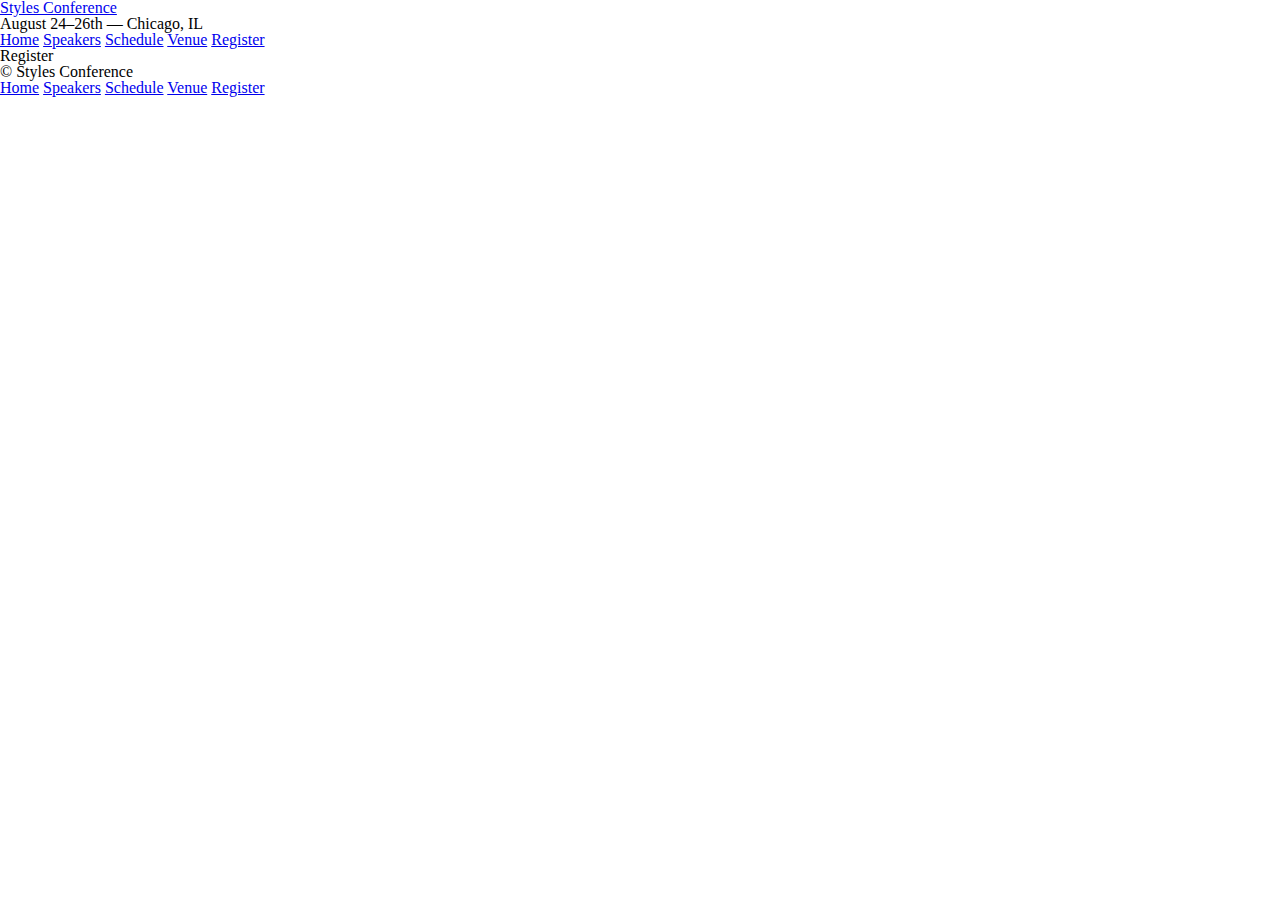
==== register.html @ d5376dff "Added multiple websites" ====
<!DOCTYPE html>
<html lang="en">
  <head>
    <meta charset=""utf-8">
    <title>Styles Conference</title>
    <link rel="stylesheet" href="assets/stylesheets/main.css" />
  </head>
  <body>
    <header>
      <h1><a href="index.html">Styles Conference</a></h1>
      <h3>August 24&ndash;26th &mdash; Chicago, IL</h3>
      <nav>
        <a href="index.html">Home</a>
        <a href="speakers.html">Speakers</a>
        <a href="schedule.html">Schedule</a>
        <a href="venue.html">Venue</a>
        <a href="register.html">Register</a>
      </nav>
    </header>

    <h1>Register</h1>

    <footer>
      <small>&copy; Styles Conference</small>
      <nav>
        <a href="index.html">Home</a>
        <a href="speakers.html">Speakers</a>
        <a href="schedule.html">Schedule</a>
        <a href="venue.html">Venue</a>
        <a href="register.html">Register</a>
      </nav>
    </footer>
  </body>
</html>
---- assets/stylesheets/main.css ----
/* http://meyerweb.com/eric/tools/css/reset/ 
   v2.0 | 20110126
   License: none (public domain)
*/

html,
body,
div,
span,
applet,
object,
iframe,
h1,
h2,
h3,
h4,
h5,
h6,
p,
blockquote,
pre,
a,
abbr,
acronym,
address,
big,
cite,
code,
del,
dfn,
em,
img,
ins,
kbd,
q,
s,
samp,
small,
strike,
strong,
sub,
sup,
tt,
var,
b,
u,
i,
center,
dl,
dt,
dd,
ol,
ul,
li,
fieldset,
form,
label,
legend,
table,
caption,
tbody,
tfoot,
thead,
tr,
th,
td,
article,
aside,
canvas,
details,
embed,
figure,
figcaption,
footer,
header,
hgroup,
menu,
nav,
output,
ruby,
section,
summary,
time,
mark,
audio,
video {
  margin: 0;
  padding: 0;
  border: 0;
  font-size: 100%;
  font: inherit;
  vertical-align: baseline;
}
/* HTML5 display-role reset for older browsers */
article,
aside,
details,
figcaption,
figure,
footer,
header,
hgroup,
menu,
nav,
section {
  display: block;
}
body {
  line-height: 1;
}
ol,
ul {
  list-style: none;
}
blockquote,
q {
  quotes: none;
}
blockquote:before,
blockquote:after,
q:before,
q:after {
  content: "";
  content: none;
}
table {
  border-collapse: collapse;
  border-spacing: 0;
}
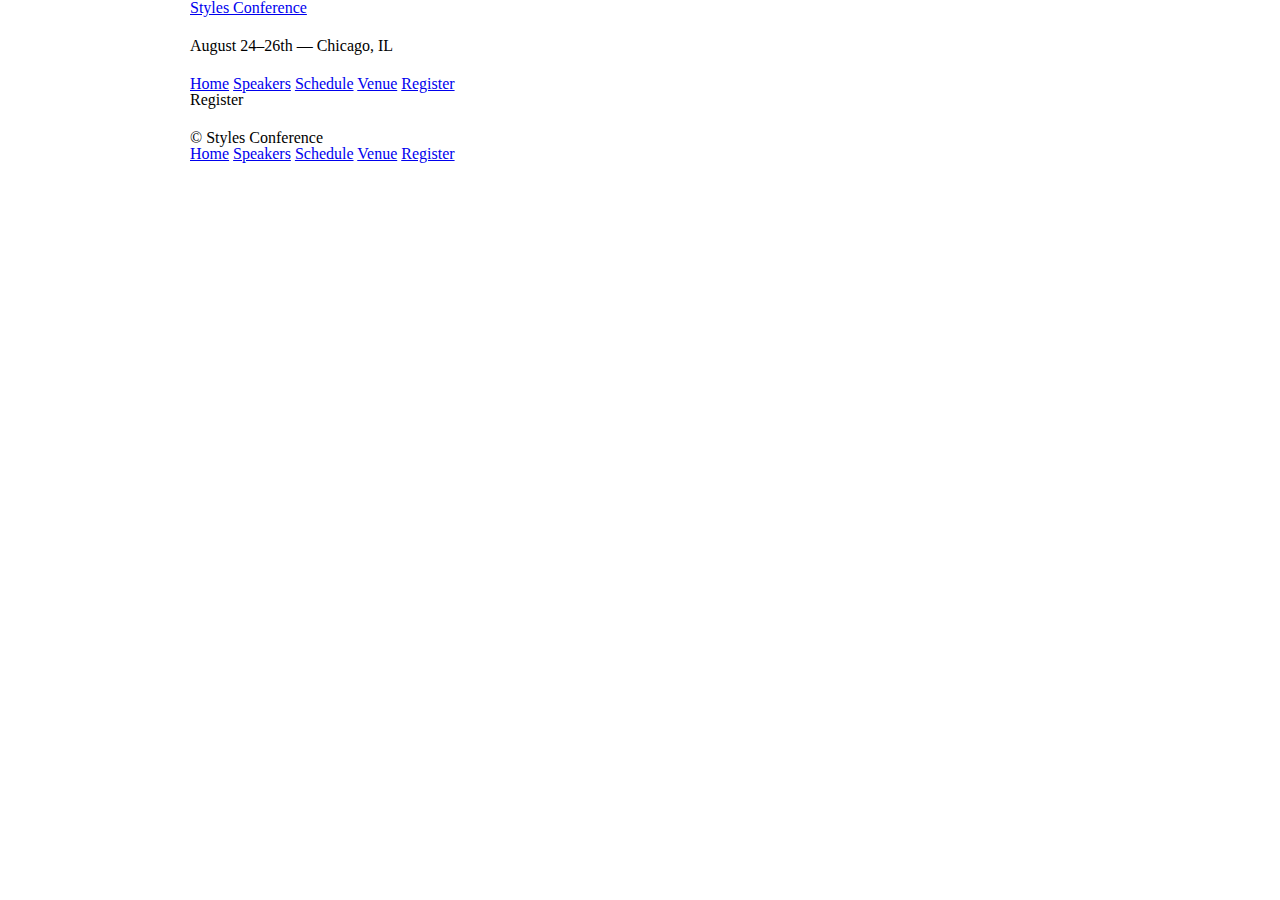
==== commit ec449a91: "Box model" ====
--- a/register.html
+++ b/register.html
@@ -6,7 +6,7 @@
     <link rel="stylesheet" href="assets/stylesheets/main.css" />
   </head>
   <body>
-    <header>
+    <header class="container">
       <h1><a href="index.html">Styles Conference</a></h1>
       <h3>August 24&ndash;26th &mdash; Chicago, IL</h3>
       <nav>
@@ -17,10 +17,10 @@
         <a href="register.html">Register</a>
       </nav>
     </header>
-
-    <h1>Register</h1>
-
-    <footer>
+    <section class="container">
+      <h1>Register</h1>
+    </section>
+    <footer class="container">
       <small>&copy; Styles Conference</small>
       <nav>
         <a href="index.html">Home</a>
--- a/assets/stylesheets/main.css
+++ b/assets/stylesheets/main.css
@@ -127,3 +127,59 @@
   border-collapse: collapse;
   border-spacing: 0;
 }
+/*
+  ========================================
+  Grid
+  ========================================
+*/
+
+*,
+*:before,
+*:after {
+  -webkit-box-sizing: border-box;
+  -moz-box-sizing: border-box;
+  box-sizing: border-box;
+}
+.container {
+  margin: 0 auto;
+  padding-left: 30px;
+  padding-right: 30px;
+  width: 960px;
+}
+/*
+  ========================================
+  Typography
+  ========================================
+*/
+
+h1,
+h3,
+h4,
+h5,
+p {
+  margin-bottom: 22px;
+}
+/*
+  ========================================
+  Buttons
+  ========================================
+*/
+
+.btn {
+  border-radius: 5px;
+  display: inline-block;
+  margin: 0;
+}
+.btn-alt {
+  border: 1px solid #dfe2e5;
+  padding: 10px 30px;
+}
+/*
+  ========================================
+  Home
+  ========================================
+*/
+
+.hero {
+  padding: 22px 80px 66px 80px;
+}
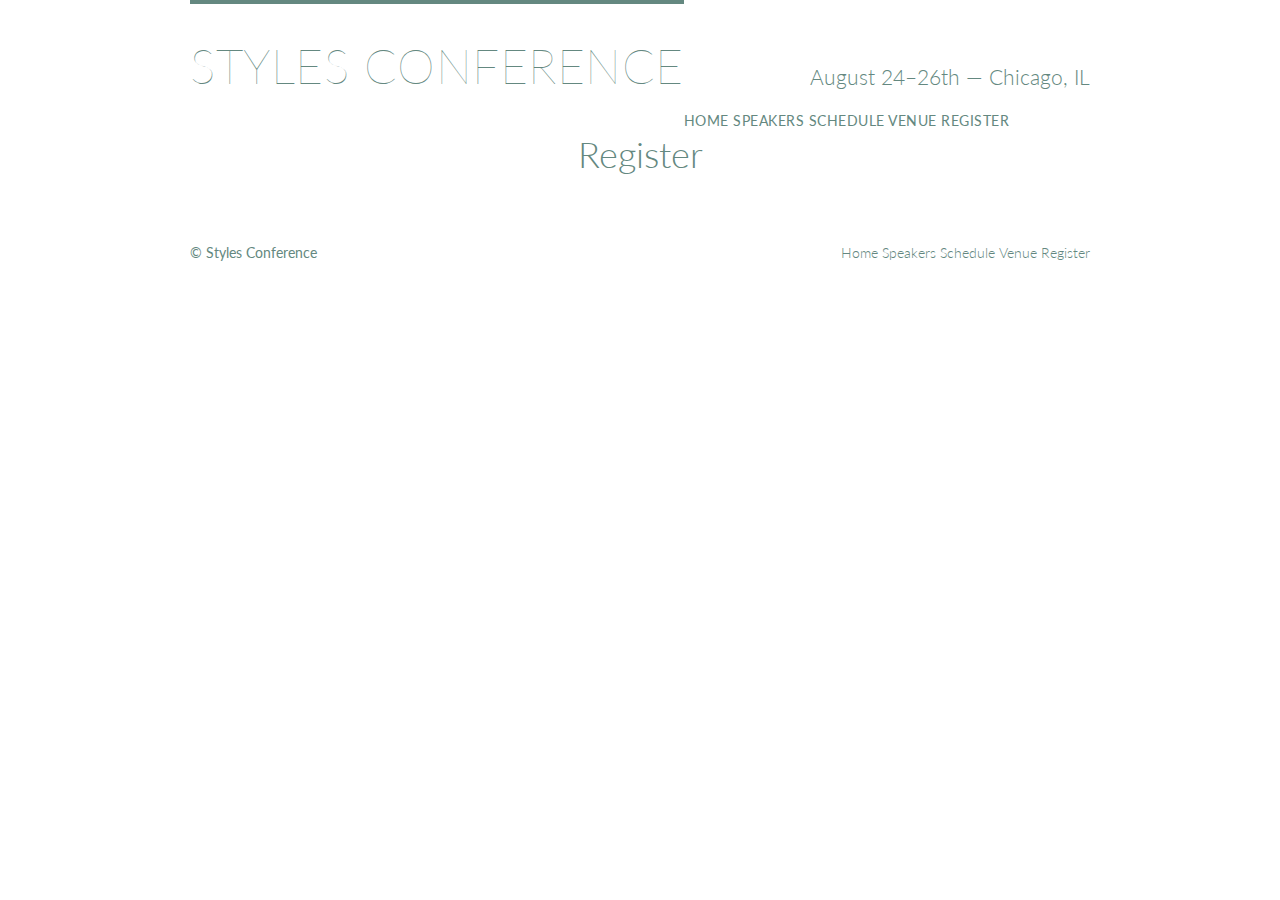
==== commit d8ded077: "Oct 19" ====
--- a/register.html
+++ b/register.html
@@ -4,12 +4,14 @@
     <meta charset=""utf-8">
     <title>Styles Conference</title>
     <link rel="stylesheet" href="assets/stylesheets/main.css" />
+    <link rel="stylesheet" 
+    href="http://fonts.googleapis.com/css?family=Lato:100,300,400">
   </head>
   <body>
-    <header class="container">
-      <h1><a href="index.html">Styles Conference</a></h1>
-      <h3>August 24&ndash;26th &mdash; Chicago, IL</h3>
-      <nav>
+    <header class="container group">
+      <h1 class="logo"><a href="index.html">Styles Conference</a></h1>
+      <h3 class="tagline">August 24&ndash;26th &mdash; Chicago, IL</h3>
+      <nav class="primary-nav">
         <a href="index.html">Home</a>
         <a href="speakers.html">Speakers</a>
         <a href="schedule.html">Schedule</a>
@@ -20,9 +22,9 @@
     <section class="container">
       <h1>Register</h1>
     </section>
-    <footer class="container">
+    <footer class="primary-footer container group">
       <small>&copy; Styles Conference</small>
-      <nav>
+      <nav class="nav">
         <a href="index.html">Home</a>
         <a href="speakers.html">Speakers</a>
         <a href="schedule.html">Schedule</a>
--- a/assets/stylesheets/main.css
+++ b/assets/stylesheets/main.css
@@ -1,4 +1,4 @@
-/* http://meyerweb.com/eric/tools/css/reset/ 
+/* http://meyerweb.com/eric/tools/css/reset/
    v2.0 | 20110126
    License: none (public domain)
 */
@@ -128,6 +128,56 @@
   border-spacing: 0;
 }
 /*
+custom Styles
+*/
+body {
+  color: #888;
+  font: 300 16px/22px "Lato", "Open Sans", "Helvetica Neue", Helvetica, Arial, Sans-serif;
+}
+h1, h2, h3, h4 {
+  color: #648880;
+}
+h1 {
+  font-size: 36px;
+  line-height: 44px;
+}
+h2{
+  font-size: 24px;
+  line-height:44px;
+}
+h3 {
+  font-size: 21px;
+}
+h4{
+  font-size: 18px;
+}
+h5 {
+  color: #a9b2b9;
+  font-size: 14px;
+  font-weight: 400;
+  text-transform: uppercase;
+}
+strong {
+  font-weight: 400;
+}
+cite, em{
+  font-style: italic;
+}
+/*
+links
+*/
+a {
+  color: #648880;
+  text-decoration: none;
+}
+a:hover {
+  color: #a9b2b9;
+}
+p a {
+  border-bottom: 1px solid #dfe2e5
+}
+
+/*
   ========================================
   Grid
   ========================================
@@ -140,12 +190,52 @@
   -moz-box-sizing: border-box;
   box-sizing: border-box;
 }
+.container,
+.grid {
+  margin: 0 auto;
+  width: 960px;
+}
 .container {
-  margin: 0 auto;
   padding-left: 30px;
   padding-right: 30px;
-  width: 960px;
-}
+}
+.grid,
+.col-1-3,
+.col-2-3 {
+  padding-left: 15px;
+  padding-right: 15px;
+}
+.col-1-3,
+.col-2-3 {
+  display: inline-block;
+  vertical-align: top;
+}
+.col-1-3 {
+  width: 33%;
+}
+.col-2-3 {
+  width: 66.66%;
+}
+
+/*
+  ========================================
+  Clearfix
+  ========================================
+*/
+
+.group:before,
+.group:after {
+  content: "";
+  display: table;
+}
+.group:after {
+  clear: both;
+}
+.group {
+  clear: both;
+  *zoom: 1;
+}
+
 /*
   ========================================
   Typography
@@ -157,8 +247,25 @@
 h4,
 h5,
 p {
+  text-align: center;
   margin-bottom: 22px;
-}
+  
+}
+.tagline {
+  margin: 66px 0 22px 0;
+  text-align: right;
+}
+.primary-nav {
+  font-size: 14px;
+  font-weight: 400;
+  letter-spacing: .5px;
+  text-transform: uppercase;
+}
+.teaser a:hover h3{
+  color: #a9b2b9;
+}
+
+
 /*
   ========================================
   Buttons
@@ -174,6 +281,41 @@
   border: 1px solid #dfe2e5;
   padding: 10px 30px;
 }
+
+/*
+  ========================================
+  Primary header
+  ========================================
+*/
+
+.logo {
+  border-top: 4px solid #648880;
+  float: left;
+  font-size: 48px;
+  line-height: 44px;
+  padding: 40px 0 22px 0;
+  text-transform: uppercase;
+  font-weight: 100;
+  letter-spacing: .5px;
+}
+
+/*
+  ========================================
+  Primary footer
+  ========================================
+*/
+
+.primary-footer {
+  color: #648880;
+  font-size: 14px;
+  padding-bottom: 44px;
+  padding-top: 44px;
+}
+.primary-footer small {
+  font-weight: 400;
+  float: left;
+}
+
 /*
   ========================================
   Home
@@ -181,5 +323,19 @@
 */
 
 .hero {
+  line-height: 44px;
   padding: 22px 80px 66px 80px;
-}
+  text-align: center;
+}
+.hero h2 {
+  font-size: 36px;
+}
+.hero p {
+  font-size: 24px;
+}
+/*
+nav
+*/
+.nav {
+  text-align: right;
+}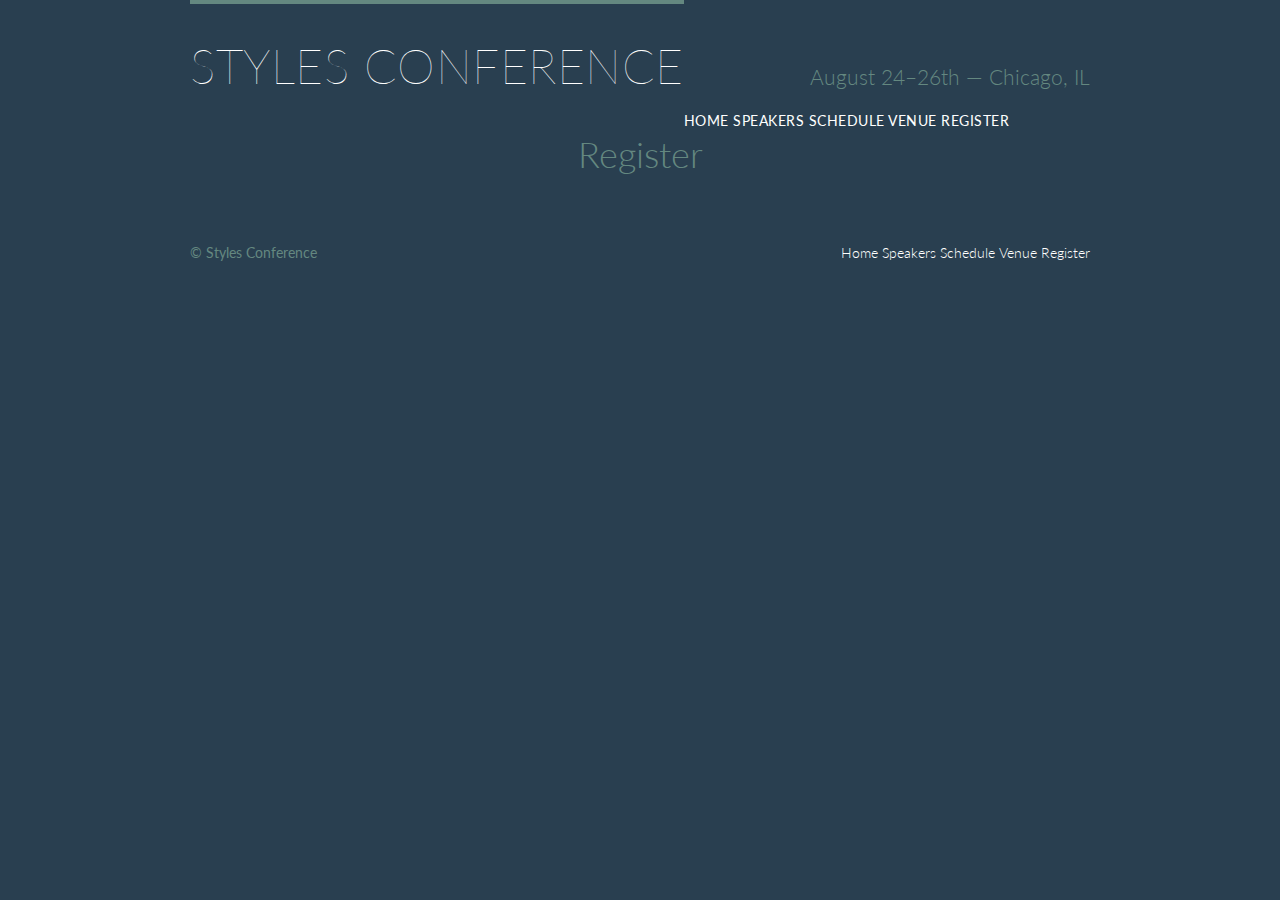
==== commit c5155517: "OCt 31st" ====
--- a/register.html
+++ b/register.html
@@ -8,7 +8,7 @@
     href="http://fonts.googleapis.com/css?family=Lato:100,300,400">
   </head>
   <body>
-    <header class="container group">
+    <header class="primary-header container group">
       <h1 class="logo"><a href="index.html">Styles Conference</a></h1>
       <h3 class="tagline">August 24&ndash;26th &mdash; Chicago, IL</h3>
       <nav class="primary-nav">
--- a/assets/stylesheets/main.css
+++ b/assets/stylesheets/main.css
@@ -131,6 +131,7 @@
 custom Styles
 */
 body {
+  background: #293f50;
   color: #888;
   font: 300 16px/22px "Lato", "Open Sans", "Helvetica Neue", Helvetica, Arial, Sans-serif;
 }
@@ -176,7 +177,14 @@
 p a {
   border-bottom: 1px solid #dfe2e5
 }
-
+.primary-header a,
+.primary-footer a{
+  color: #fff;
+}
+.primary-header a:hover,
+.primary-footer a:hover {
+  color: #648880;
+}
 /*
   ========================================
   Grid
@@ -235,7 +243,29 @@
   clear: both;
   *zoom: 1;
 }
-
+/*
+ROWS
+*/
+.row {
+  background: #fff;
+  min-width: 960px;
+  padding: 66px 0 44px 0;
+}
+.row,
+.row-alt{
+  min-width: 960px;
+}
+.row {
+  background: #fff;
+  padding: 66px 0 44px;
+}
+.row-alt {
+  background: #cbe2c1;
+  background: -webkit-linear-gradient(to right, #a1d3b0, #f6f1d3);
+  background: -moz-linear-gradient(to right, #a1d3b0, #f6f1d3);
+  background: linear-gradient(to right, #a1d3b0, #f6f1d3);
+  padding: 44px 0 22px 0;
+}
 /*
   ========================================
   Typography
@@ -274,12 +304,21 @@
 
 .btn {
   border-radius: 5px;
+  color: #fff;
+  cursor: pointer;
   display: inline-block;
+  font-weight: 400;
+  letter-spacing: .5px;
   margin: 0;
+  text-transform: uppercase;
 }
 .btn-alt {
-  border: 1px solid #dfe2e5;
+  border: 1px solid #fff;
   padding: 10px 30px;
+}
+.btn-alt:hover {
+  background: #fff;
+  color: #648880;
 }
 
 /*
@@ -326,11 +365,13 @@
   line-height: 44px;
   padding: 22px 80px 66px 80px;
   text-align: center;
+  color: #fff;
 }
 .hero h2 {
   font-size: 36px;
 }
 .hero p {
+  font-weight: 100;
   font-size: 24px;
 }
 /*
@@ -338,4 +379,4 @@
 */
 .nav {
   text-align: right;
-}+}
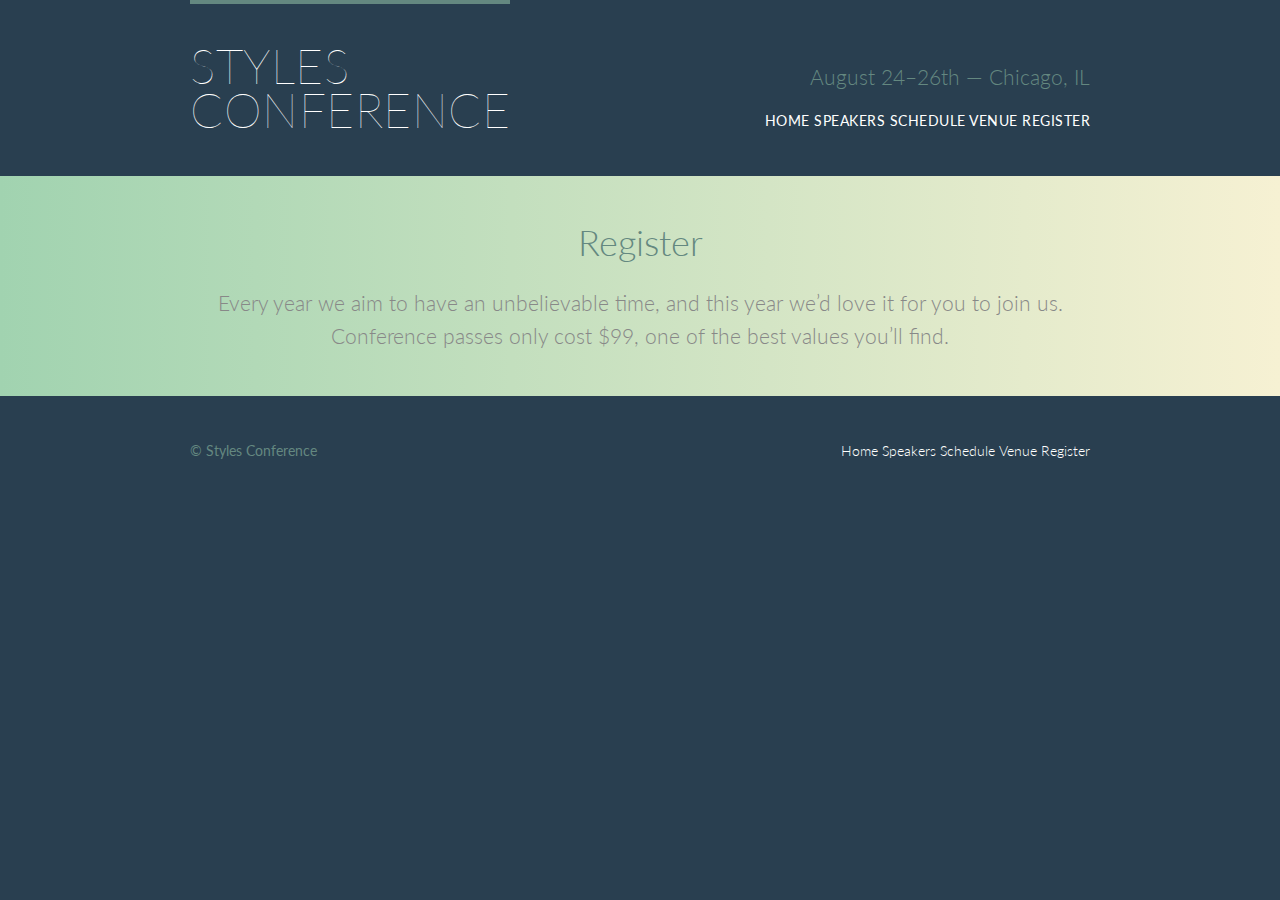
==== commit 196632b0: "Update" ====
--- a/register.html
+++ b/register.html
@@ -1,29 +1,53 @@
 <!DOCTYPE html>
 <html lang="en">
+
   <head>
-    <meta charset=""utf-8">
-    <title>Styles Conference</title>
-    <link rel="stylesheet" href="assets/stylesheets/main.css" />
-    <link rel="stylesheet" 
-    href="http://fonts.googleapis.com/css?family=Lato:100,300,400">
+    <meta charset="utf-8">
+    <title>Register - Styles Conference</title>
+    <link rel="stylesheet" href="assets/stylesheets/main.css">
+    <link rel="stylesheet" href="http://fonts.googleapis.com/css?family=Lato:100,300,400">
   </head>
+
   <body>
+
+    <!-- Header -->
+
     <header class="primary-header container group">
-      <h1 class="logo"><a href="index.html">Styles Conference</a></h1>
+
+      <h1 class="logo">
+        <a href="index.html">Styles <br> Conference</a>
+      </h1>
+
       <h3 class="tagline">August 24&ndash;26th &mdash; Chicago, IL</h3>
-      <nav class="primary-nav">
+
+      <nav class="nav primary-nav">
         <a href="index.html">Home</a>
         <a href="speakers.html">Speakers</a>
         <a href="schedule.html">Schedule</a>
         <a href="venue.html">Venue</a>
         <a href="register.html">Register</a>
       </nav>
+
     </header>
-    <section class="container">
-      <h1>Register</h1>
+
+    <!-- Lead -->
+
+    <section class="row-alt">
+      <div class="lead container">
+
+        <h1>Register</h1>
+
+        <p>Every year we aim to have an unbelievable time, and this year we&#8217;d love it for you to join us. Conference passes only cost $99, one of the best values you&#8217;ll find.</p>
+
+      </div>
     </section>
+
+    <!-- Footer -->
+
     <footer class="primary-footer container group">
+
       <small>&copy; Styles Conference</small>
+
       <nav class="nav">
         <a href="index.html">Home</a>
         <a href="speakers.html">Speakers</a>
@@ -31,6 +55,8 @@
         <a href="venue.html">Venue</a>
         <a href="register.html">Register</a>
       </nav>
+
     </footer>
+
   </body>
-</html>
+</html>--- a/assets/stylesheets/main.css
+++ b/assets/stylesheets/main.css
@@ -3,87 +3,19 @@
    License: none (public domain)
 */
 
-html,
-body,
-div,
-span,
-applet,
-object,
-iframe,
-h1,
-h2,
-h3,
-h4,
-h5,
-h6,
-p,
-blockquote,
-pre,
-a,
-abbr,
-acronym,
-address,
-big,
-cite,
-code,
-del,
-dfn,
-em,
-img,
-ins,
-kbd,
-q,
-s,
-samp,
-small,
-strike,
-strong,
-sub,
-sup,
-tt,
-var,
-b,
-u,
-i,
-center,
-dl,
-dt,
-dd,
-ol,
-ul,
-li,
-fieldset,
-form,
-label,
-legend,
-table,
-caption,
-tbody,
-tfoot,
-thead,
-tr,
-th,
-td,
-article,
-aside,
-canvas,
-details,
-embed,
-figure,
-figcaption,
-footer,
-header,
-hgroup,
-menu,
-nav,
-output,
-ruby,
-section,
-summary,
-time,
-mark,
-audio,
-video {
+html, body, div, span, applet, object, iframe,
+h1, h2, h3, h4, h5, h6, p, blockquote, pre,
+a, abbr, acronym, address, big, cite, code,
+del, dfn, em, img, ins, kbd, q, s, samp,
+small, strike, strong, sub, sup, tt, var,
+b, u, i, center,
+dl, dt, dd, ol, ul, li,
+fieldset, form, label, legend,
+table, caption, tbody, tfoot, thead, tr, th, td,
+article, aside, canvas, details, embed,
+figure, figcaption, footer, header, hgroup,
+menu, nav, output, ruby, section, summary,
+time, mark, audio, video {
   margin: 0;
   padding: 0;
   border: 0;
@@ -92,99 +24,41 @@
   vertical-align: baseline;
 }
 /* HTML5 display-role reset for older browsers */
-article,
-aside,
-details,
-figcaption,
-figure,
-footer,
-header,
-hgroup,
-menu,
-nav,
-section {
+article, aside, details, figcaption, figure,
+footer, header, hgroup, menu, nav, section {
   display: block;
 }
 body {
   line-height: 1;
 }
-ol,
-ul {
+ol, ul {
   list-style: none;
 }
-blockquote,
-q {
+blockquote, q {
   quotes: none;
 }
-blockquote:before,
-blockquote:after,
-q:before,
-q:after {
-  content: "";
+blockquote:before, blockquote:after,
+q:before, q:after {
+  content: '';
   content: none;
 }
 table {
   border-collapse: collapse;
   border-spacing: 0;
 }
-/*
-custom Styles
-*/
+
+/*
+  ========================================
+  Custom styles
+  ========================================
+*/
+
 body {
   background: #293f50;
   color: #888;
-  font: 300 16px/22px "Lato", "Open Sans", "Helvetica Neue", Helvetica, Arial, Sans-serif;
-}
-h1, h2, h3, h4 {
-  color: #648880;
-}
-h1 {
-  font-size: 36px;
-  line-height: 44px;
-}
-h2{
-  font-size: 24px;
-  line-height:44px;
-}
-h3 {
-  font-size: 21px;
-}
-h4{
-  font-size: 18px;
-}
-h5 {
-  color: #a9b2b9;
-  font-size: 14px;
-  font-weight: 400;
-  text-transform: uppercase;
-}
-strong {
-  font-weight: 400;
-}
-cite, em{
-  font-style: italic;
-}
-/*
-links
-*/
-a {
-  color: #648880;
-  text-decoration: none;
-}
-a:hover {
-  color: #a9b2b9;
-}
-p a {
-  border-bottom: 1px solid #dfe2e5
-}
-.primary-header a,
-.primary-footer a{
-  color: #fff;
-}
-.primary-header a:hover,
-.primary-footer a:hover {
-  color: #648880;
-}
+  font: 300 16px/22px "Lato", "Open Sans", "Helvetica Neue", Helvetica, Arial, sans-serif;
+}
+
 /*
   ========================================
   Grid
@@ -195,8 +69,8 @@
 *:before,
 *:after {
   -webkit-box-sizing: border-box;
-  -moz-box-sizing: border-box;
-  box-sizing: border-box;
+     -moz-box-sizing: border-box;
+          box-sizing: border-box;
 }
 .container,
 .grid {
@@ -214,12 +88,12 @@
   padding-right: 15px;
 }
 .col-1-3,
-.col-2-3 {
+.col-2-3  {
   display: inline-block;
   vertical-align: top;
 }
 .col-1-3 {
-  width: 33%;
+  width: 33.33%;
 }
 .col-2-3 {
   width: 66.66%;
@@ -243,58 +117,107 @@
   clear: both;
   *zoom: 1;
 }
-/*
-ROWS
-*/
+
+/*
+  ========================================
+  Rows
+  ========================================
+*/
+
+.row,
+.row-alt {
+  min-width: 960px;
+}
 .row {
   background: #fff;
-  min-width: 960px;
   padding: 66px 0 44px 0;
-}
-.row,
-.row-alt{
-  min-width: 960px;
-}
-.row {
-  background: #fff;
-  padding: 66px 0 44px;
 }
 .row-alt {
   background: #cbe2c1;
   background: -webkit-linear-gradient(to right, #a1d3b0, #f6f1d3);
-  background: -moz-linear-gradient(to right, #a1d3b0, #f6f1d3);
-  background: linear-gradient(to right, #a1d3b0, #f6f1d3);
+  background:    -moz-linear-gradient(to right, #a1d3b0, #f6f1d3);
+  background:         linear-gradient(to right, #a1d3b0, #f6f1d3);
   padding: 44px 0 22px 0;
 }
+
 /*
   ========================================
   Typography
   ========================================
 */
 
-h1,
-h3,
-h4,
-h5,
-p {
+h1, h2, h3, h4 {
+  color: #648880;
+}
+h1, h3, h4, h5, p {
+  margin-bottom: 22px;
+}
+h1 {
+  font-size: 36px;
+  line-height: 44px;
+}
+h2 {
+  font-size: 24px;
+  line-height: 44px;
+}
+h3 {
+  font-size: 21px;
+}
+h4 {
+  font-size: 18px;
+}
+h5 {
+  color: #a9b2b9;
+  font-size: 14px;
+  font-weight: 400;
+  text-transform: uppercase;
+}
+strong {
+  font-weight: 400;
+}
+cite,
+em {
+  font-style: italic;
+}
+
+/*
+  ========================================
+  Leads
+  ========================================
+*/
+
+.lead {
   text-align: center;
-  margin-bottom: 22px;
-  
-}
-.tagline {
-  margin: 66px 0 22px 0;
-  text-align: right;
-}
-.primary-nav {
-  font-size: 14px;
-  font-weight: 400;
-  letter-spacing: .5px;
-  text-transform: uppercase;
-}
-.teaser a:hover h3{
+}
+.lead p {
+  font-size: 21px;
+  line-height: 33px;
+}
+
+/*
+  ========================================
+  Links
+  ========================================
+*/
+
+a {
+  color: #648880;
+  text-decoration: none;
+}
+a:hover {
   color: #a9b2b9;
 }
-
+p a {
+  border-bottom: 1px solid #dfe2e5;
+}
+.primary-header a,
+.primary-footer a {
+  color: #fff;
+}
+.primary-header a:hover,
+.primary-footer a:hover {
+  color: #648880;
+}
 
 /*
   ========================================
@@ -331,11 +254,21 @@
   border-top: 4px solid #648880;
   float: left;
   font-size: 48px;
+  font-weight: 100;
+  letter-spacing: .5px;
   line-height: 44px;
   padding: 40px 0 22px 0;
   text-transform: uppercase;
-  font-weight: 100;
+}
+.tagline {
+  margin: 66px 0 22px 0;
+  text-align: right;
+}
+.primary-nav {
+  font-size: 14px;
+  font-weight: 400;
   letter-spacing: .5px;
+  text-transform: uppercase;
 }
 
 /*
@@ -351,8 +284,18 @@
   padding-top: 44px;
 }
 .primary-footer small {
-  font-weight: 400;
   float: left;
+  font-weight: 400;
+}
+
+/*
+  ========================================
+  Navigation
+  ========================================
+*/
+
+.nav {
+  text-align: right;
 }
 
 /*
@@ -362,21 +305,18 @@
 */
 
 .hero {
+  color: #fff;
   line-height: 44px;
   padding: 22px 80px 66px 80px;
   text-align: center;
-  color: #fff;
 }
 .hero h2 {
   font-size: 36px;
 }
 .hero p {
+  font-size: 24px;
   font-weight: 100;
-  font-size: 24px;
-}
-/*
-nav
-*/
-.nav {
-  text-align: right;
-}
+}
+.teaser a:hover h3 {
+  color: #a9b2b9;
+}
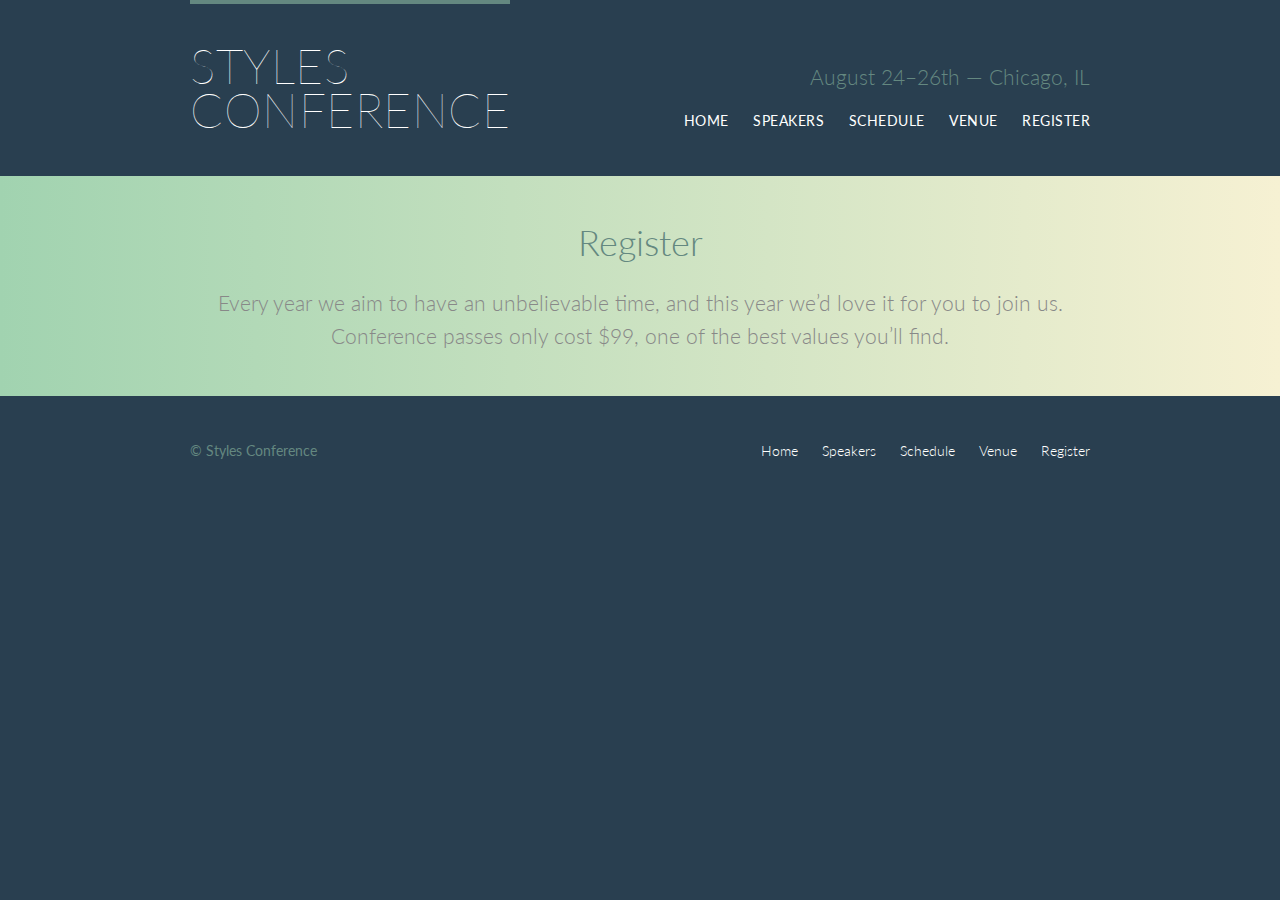
==== commit 69b537fb: "Nov 2nd" ====
--- a/register.html
+++ b/register.html
@@ -21,11 +21,13 @@
       <h3 class="tagline">August 24&ndash;26th &mdash; Chicago, IL</h3>
 
       <nav class="nav primary-nav">
-        <a href="index.html">Home</a>
-        <a href="speakers.html">Speakers</a>
-        <a href="schedule.html">Schedule</a>
-        <a href="venue.html">Venue</a>
-        <a href="register.html">Register</a>
+        <ul>
+          <li><a href="index.html">Home</a></li>
+          <li><a href="speakers.html">Speakers</a></li>
+            <li><a href="schedule.html">Schedule</a></li>
+              <li><a href="venue.html">Venue</a></li>
+                <li><a href="register.html">Register</a></li>
+          </ul>
       </nav>
 
     </header>
@@ -49,11 +51,13 @@
       <small>&copy; Styles Conference</small>
 
       <nav class="nav">
-        <a href="index.html">Home</a>
-        <a href="speakers.html">Speakers</a>
-        <a href="schedule.html">Schedule</a>
-        <a href="venue.html">Venue</a>
-        <a href="register.html">Register</a>
+        <ul>
+          <li><a href="index.html">Home</a></li>
+            <li><a href="speakers.html">Speakers</a></li>
+              <li><a href="schedule.html">Schedule</a></li>
+                <li><a href="venue.html">Venue</a></li>
+                  <li><a href="register.html">Register</a></li>
+        </ul>
       </nav>
 
     </footer>
--- a/assets/stylesheets/main.css
+++ b/assets/stylesheets/main.css
@@ -297,6 +297,14 @@
 .nav {
   text-align: right;
 }
+.nav li {
+  display: inline-block;
+  margin: 0 10px;
+  vertical-align: top;
+}
+.nav li:last-child {
+  margin-right: 0;
+}
 
 /*
   ========================================
@@ -320,3 +328,16 @@
 .teaser a:hover h3 {
   color: #a9b2b9;
 }
+/*
+  ========================================
+  Speakers
+  ========================================
+*/
+  
+.speaker-info {
+  border: 1px solid #dfe2e5;
+  border-radius: 5px;
+  margin-top: 88px;
+  padding: 22px 0;
+  text-align: center;
+}
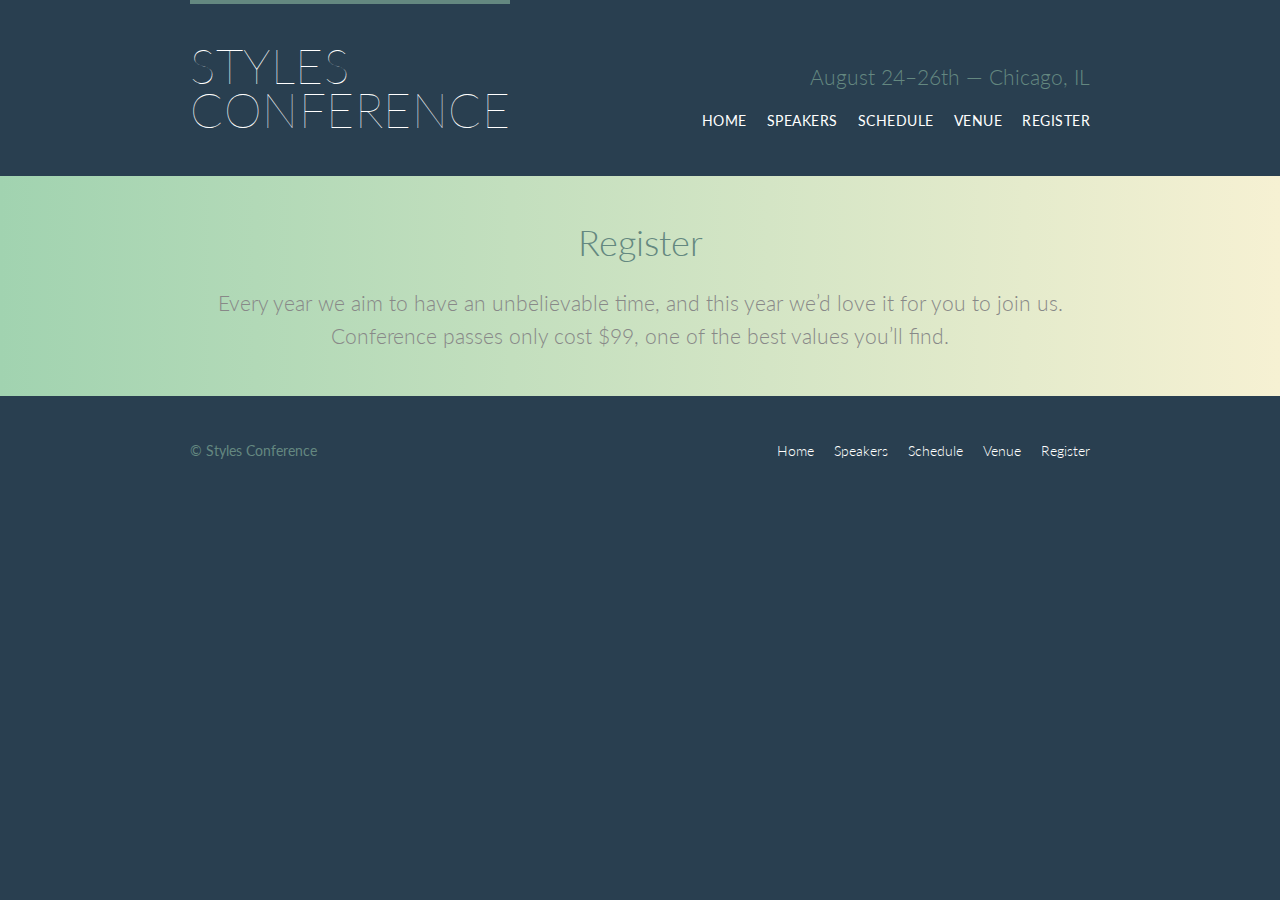
==== commit 83a92cb9: "NOv 29 1" ====
--- a/register.html
+++ b/register.html
@@ -22,12 +22,12 @@
 
       <nav class="nav primary-nav">
         <ul>
-          <li><a href="index.html">Home</a></li>
-          <li><a href="speakers.html">Speakers</a></li>
-            <li><a href="schedule.html">Schedule</a></li>
-              <li><a href="venue.html">Venue</a></li>
-                <li><a href="register.html">Register</a></li>
-          </ul>
+          <li><a href="index.html">Home</a></li><!--
+          --><li><a href="speakers.html">Speakers</a></li><!--
+          --><li><a href="schedule.html">Schedule</a></li><!--
+          --><li><a href="venue.html">Venue</a></li><!--
+          --><li><a href="register.html">Register</a></li>
+        </ul>
       </nav>
 
     </header>
@@ -52,11 +52,11 @@
 
       <nav class="nav">
         <ul>
-          <li><a href="index.html">Home</a></li>
-            <li><a href="speakers.html">Speakers</a></li>
-              <li><a href="schedule.html">Schedule</a></li>
-                <li><a href="venue.html">Venue</a></li>
-                  <li><a href="register.html">Register</a></li>
+          <li><a href="index.html">Home</a></li><!--
+          --><li><a href="speakers.html">Speakers</a></li><!--
+          --><li><a href="schedule.html">Schedule</a></li><!--
+          --><li><a href="venue.html">Venue</a></li><!--
+          --><li><a href="register.html">Register</a></li>
         </ul>
       </nav>
 
--- a/assets/stylesheets/main.css
+++ b/assets/stylesheets/main.css
@@ -328,16 +328,48 @@
 .teaser a:hover h3 {
   color: #a9b2b9;
 }
+.teaser img {
+  border-radius: 5px;
+  display: block;
+  margin-bottom: 22px;
+  max-width: 100%
+}
+
 /*
   ========================================
   Speakers
   ========================================
 */
-  
+
+.speaker {
+  margin-bottom: 44px;
+}
 .speaker-info {
   border: 1px solid #dfe2e5;
   border-radius: 5px;
   margin-top: 88px;
-  padding: 22px 0;
+  padding-bottom: 22px;
   text-align: center;
 }
+.speaker-info img {
+  border-radius: 50%;
+  height: 130px;
+  margin: -66px 0 22px 0;
+  vertical-align: top;
+}
+
+/*
+  ========================================
+  Venue
+  ========================================
+*/
+
+.venue-theatre {
+  margin-bottom: 66px;
+}
+.venue-hotel {
+  margin-bottom: 22px;
+}
+.venue-map {
+  height: 264px;
+}
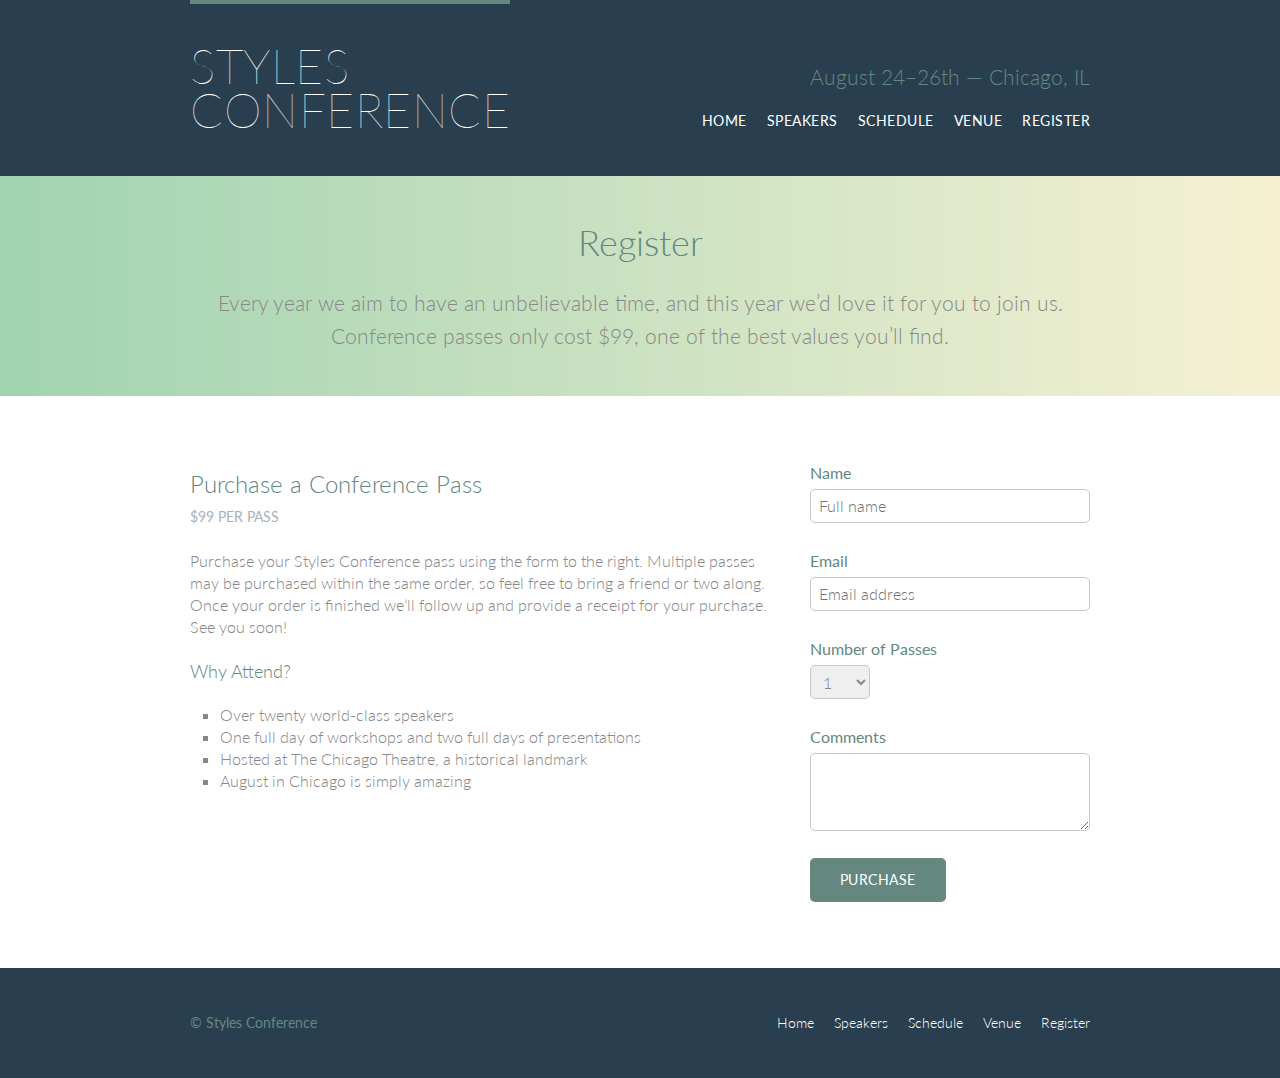
==== commit bff0bcff: "Nov 29 part 2" ====
--- a/register.html
+++ b/register.html
@@ -43,6 +43,60 @@
 
       </div>
     </section>
+    <section class="row">
+      <div class="grid">
+        <section class="col-2-3">
+          <h2>Purchase a Conference Pass</h2>
+           <h5>$99 per Pass</h5>
+
+          <p>Purchase your Styles Conference pass using the form to the right. Multiple passes may be purchased within the same order, so feel free to bring a friend or two along. Once your order is finished we&#8217;ll follow up and provide a receipt for your purchase. See you soon!</p>
+
+          <h4>Why Attend?</h4>
+
+          <ul class="why-attend">
+          <li>Over twenty world-class speakers</li>
+           <li>One full day of workshops and two full days of presentations</li>
+           <li>Hosted at The Chicago Theatre, a historical landmark</li>
+           <li>August in Chicago is simply amazing</li>
+          </ul>
+        </section><!--
+    
+        --><form class="col-1-3" action="#" method="post">
+          <fieldset class="register-group">
+
+            <label>
+              Name
+              <input type="text" name="name" placeholder="Full name" required>
+            </label>
+        
+            <label>
+              Email
+              <input type="email" name="email" placeholder="Email address" required>
+            </label>
+        
+            <label>
+              Number of Passes
+              <select name="quantity" required>
+                <option value="1" selected>1</option>
+                <option value="2">2</option>
+                <option value="3">3</option>
+                <option value="4">4</option>
+                <option value="5">5</option>
+              </select>
+            </label>
+        
+            <label>
+              Comments
+              <textarea name="comments"></textarea>
+            </label>
+        
+          </fieldset>
+        
+          <input class="btn btn-default" type="submit" name="submit" value="Purchase">
+        
+        </form>
+      </div>
+    </section>
 
     <!-- Footer -->
 
--- a/assets/stylesheets/main.css
+++ b/assets/stylesheets/main.css
@@ -235,6 +235,15 @@
   margin: 0;
   text-transform: uppercase;
 }
+.btn-default {
+  border: 0;
+  background: #648880;
+  padding: 11px 30px;
+  font-size: 14px;
+}
+.btn-default:hover {
+  background: #77a198;
+}
 .btn-alt {
   border: 1px solid #fff;
   padding: 10px 30px;
@@ -373,3 +382,48 @@
 .venue-map {
   height: 264px;
 }
+
+/*
+  ========================================
+  Register
+  ========================================
+*/
+
+.why-attend {
+  list-style: square;
+  margin: 0 0 22px 30px;
+}
+form {
+  margin-bottom: 22px;
+}
+input,
+select,
+textarea {
+  font: 300 16px/22px "Lato", "Open Sans", "Helvetica Neue", Helvetica, Arial, sans-serif;
+}
+.register-group label {
+  color: #648880;
+  cursor: pointer;
+  font-weight: 400;
+}
+.register-group input,
+.register-group select,
+.register-group textarea {
+  border: 1px solid #c6c9cc;
+  border-radius: 5px;
+  color: #888;
+  display: block;
+  margin: 5px 0 27px 0;
+  padding: 5px 8px;
+}
+.register-group input,
+.register-group textarea {
+  width: 100%;
+}
+.register-group select {
+  height: 34px;
+  width: 60px;
+}
+.register-group textarea {
+  height: 78px;
+}
